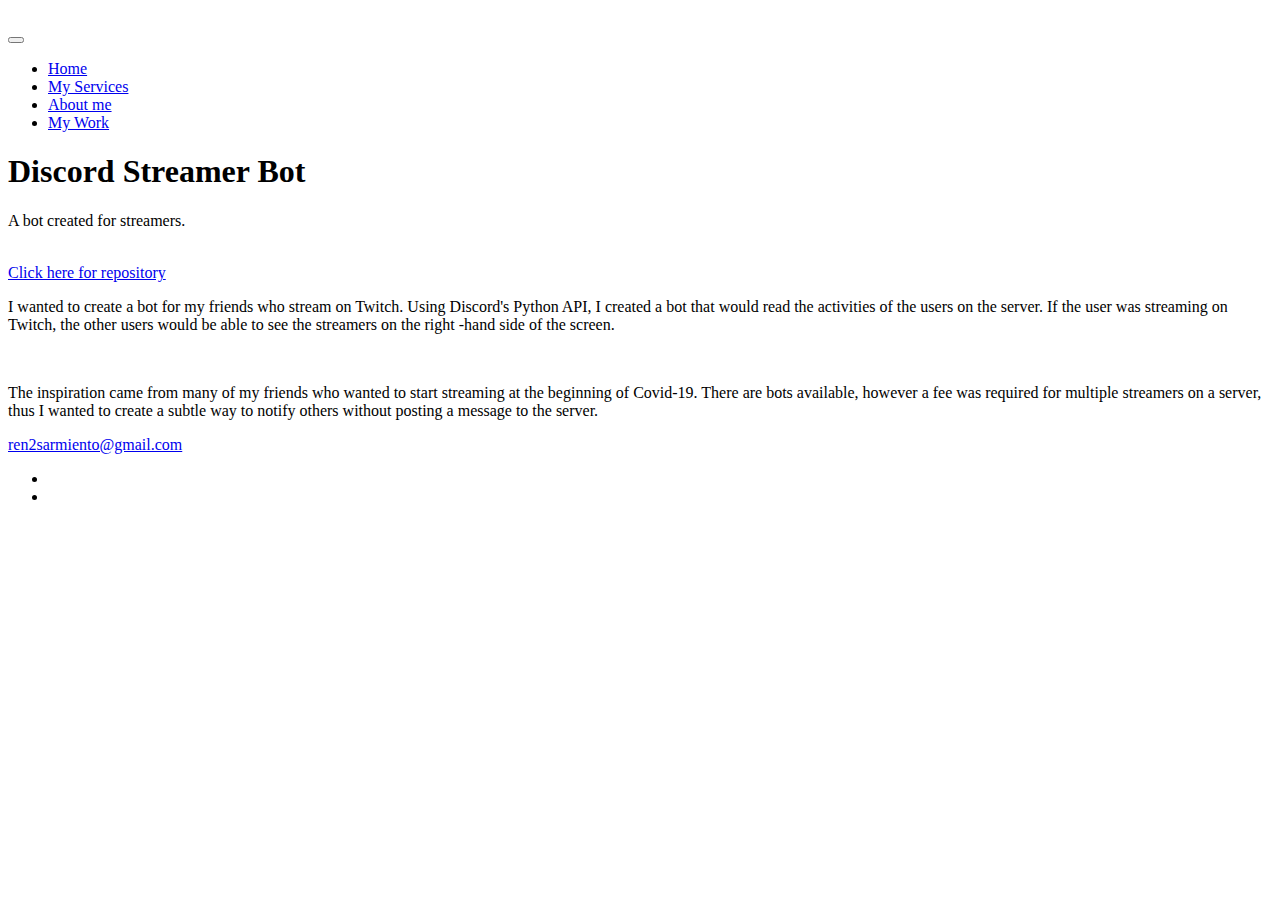
==== portfolio-item1.html @ 9c80d0d9 "Add files via upload" ====
<!DOCTYPE html>
<html lang="en">
    <head>
        <meta charset="UTF-8">
        <meta name="viewport" content="width=device-width, initial-scale=1.0">
        <title>DevJane Portfolio Website</title>
        <link rel="stylesheet" href="https://cdnjs.cloudflare.com/ajax/libs/normalize/7.0.0/normalize.min.css">
        <link rel="stylesheet" href="https://cdnjs.cloudflare.com/ajax/libs/font-awesome/5.11.2/css/all.css" integrity="sha256-46qynGAkLSFpVbEBog43gvNhfrOj+BmwXdxFgVK/Kvc=" crossorigin="anonymous" />  
        
        <!-- Update these with your own fonts -->
        <link href="https://fonts.googleapis.com/css?family=Source+Code+Pro:400,900|Source+Sans+Pro:300,900&display=swap" rel="stylesheet">
        
        <link rel="stylesheet" href="css/style.css">

    </head>
    <body>
        <header>
            <div class="logo">
                <img src="img/devjane.png" alt="">
            </div>
            <button class="nav-toggle" aria-label="toggle navigation">
                <span class="hamburger"></span>
            </button>
            <nav class="nav">
                <ul class="nav__list">
                    <li class="nav__item"><a href="index.html" class="nav__link">Home</a></li>
                    <li class="nav__item"><a href="index.html#services" class="nav__link">My Services</a></li>
                    <li class="nav__item"><a href="index.html#about" class="nav__link">About me</a></li>
                    <li class="nav__item"><a href="index.html#work" class="nav__link">My Work</a></li>
                </ul>
            </nav>
        </header>
        

        <section class="intro">
            <h1 class="section__title section__title--intro">
                Discord <strong>Streamer Bot</strong>
            </h1>
            <p class="section__subtitle section__subtitle--intro">A bot created for streamers.</p>
            <img src="img/portitem1.jpeg" alt="" class="intro__img">
        </section>
        <a href="https://github.com/rensarmiento/Discord-Streaming-Bot" class="btn">Click here for repository</a>
        
        <div class="portfolio-item-individual">
            <p>I wanted to create a bot for my friends who stream on Twitch. Using Discord's Python API, I created a bot that would read the activities of the users on the server.
                If the user was streaming on Twitch, the other users would be able to see the streamers on the right
                -hand side of the screen.</p>
            <img src="img/portfolio-details.jpg" alt="">
            <p>
                The inspiration came from many of my friends who wanted to start streaming at the beginning of Covid-19.
                There are bots available, however a fee was required for multiple streamers on a server, thus I wanted to create
                a subtle way to notify others without posting a message to the server.
            </p>
        </div>
        
        
        <!-- Footer -->
        <footer class="footer">
            <!-- replace with your own email address -->
            <a href="mailto:ren2sarmiento@gmail.com" class="footer__link">ren2sarmiento@gmail.com</a>
            <ul class="social-list">
                <li class="social-list__item">
                    <a class="social-list__link" href="https://instagram.com/rensarmiento">
                        <i class="fab fa-instagram"></i>
                    </a>
                </li>
                <li class="social-list__item">
                    <a class="social-list__link" href="https://github.com/rensarmiento">
                        <i class="fab fa-github"></i>
                    </a>
                </li>
            </ul>
        </footer>
        
        
        <script src="js/index.js"></script>
        
    </body>
</html>
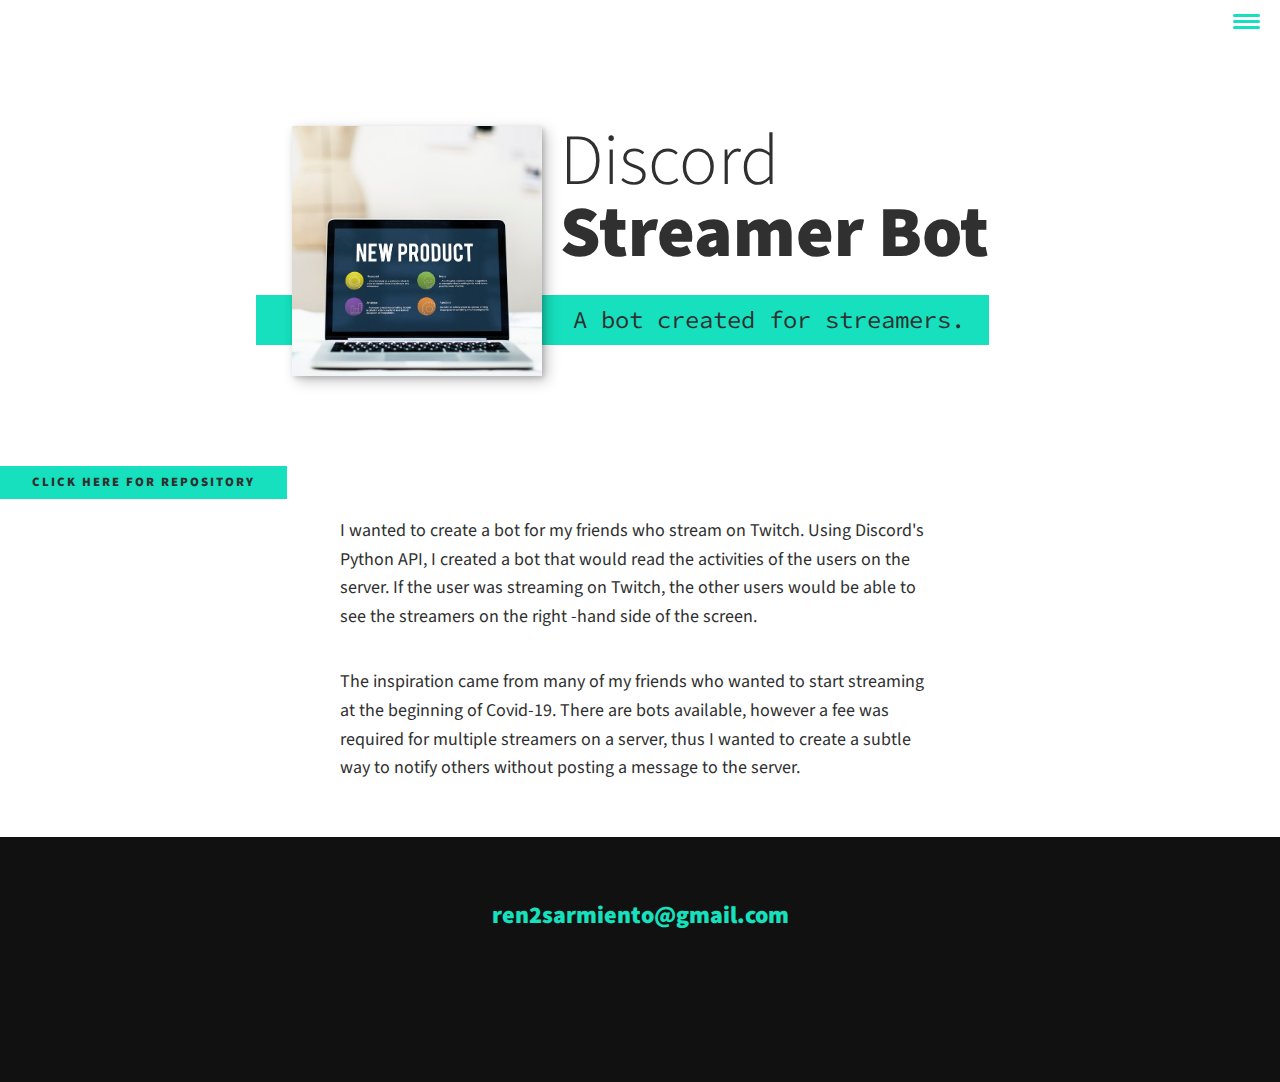
==== commit d235b8ea: "Update portfolio-item1.html" ====
--- a/portfolio-item1.html
+++ b/portfolio-item1.html
@@ -3,7 +3,7 @@
     <head>
         <meta charset="UTF-8">
         <meta name="viewport" content="width=device-width, initial-scale=1.0">
-        <title>DevJane Portfolio Website</title>
+        <title>Rainier Sarmiento Website</title>
         <link rel="stylesheet" href="https://cdnjs.cloudflare.com/ajax/libs/normalize/7.0.0/normalize.min.css">
         <link rel="stylesheet" href="https://cdnjs.cloudflare.com/ajax/libs/font-awesome/5.11.2/css/all.css" integrity="sha256-46qynGAkLSFpVbEBog43gvNhfrOj+BmwXdxFgVK/Kvc=" crossorigin="anonymous" />  
         
@@ -16,7 +16,7 @@
     <body>
         <header>
             <div class="logo">
-                <img src="img/devjane.png" alt="">
+                <img src="" alt="">
             </div>
             <button class="nav-toggle" aria-label="toggle navigation">
                 <span class="hamburger"></span>
@@ -76,4 +76,4 @@
         <script src="js/index.js"></script>
         
     </body>
-</html>+</html>
--- a/css/style.css
+++ b/css/style.css
@@ -0,0 +1,478 @@
+*,
+*::before,
+*::after {
+    box-sizing: border-box;
+}
+
+/* Custom Properties, update these for your own design */
+
+:root {
+    --ff-primary: 'Source Sans Pro', sans-serif;
+    --ff-secondary: 'Source Code Pro', monospace;
+    
+    --fw-reg: 300;
+    --fw-bold: 900;
+    
+    --clr-light: #fff;
+    --clr-dark: #303030;
+    --clr-accent: #16e0bd;
+    
+    --fs-h1: 3rem;
+    --fs-h2: 2.25rem;
+    --fs-h3: 1.25rem;
+    --fs-body: 1rem;
+    
+    --bs: 0.25em 0.25em 0.75em rgba(0,0,0,.25),
+          0.125em 0.125em 0.25em rgba(0,0,0,.15);
+}
+
+@media (min-width: 800px) {
+    :root {
+        --fs-h1: 4.5rem;
+        --fs-h2: 3.75rem;
+        --fs-h3: 1.5rem;
+        --fs-body: 1.125rem;
+    }
+}
+
+/* General styles */
+
+/* endable this to add smooth scrolling */
+/* html {
+    scroll-behavior: smooth;
+} */
+
+
+body {
+    background: var(--clr-light);
+    color: var(--clr-dark);
+    margin: 0;
+    font-family: var(--ff-primary);
+    font-size: var(--fs-body);
+    line-height: 1.6;
+}
+
+section {
+    padding: 5em 2em;
+}
+
+img {
+    display: block;
+    max-width: 100%;
+}
+
+strong { font-weight: var(--fw-bold) }
+
+:focus {
+    outline: 3px solid var(--clr-accent);
+    outline-offset: 3px;
+}
+
+/* Buttons */
+
+.btn {
+    display: inline-block;
+    padding: .5em 2.5em;
+    background: var(--clr-accent);
+    color: var(--clr-dark);
+    text-decoration: none;
+    cursor: pointer;
+    font-size: .8rem;
+    text-transform: uppercase;
+    letter-spacing: 2px;
+    font-weight: var(--fw-bold);
+    transition: transform 200ms ease-in-out;
+}
+
+.btn:hover {
+    transform: scale(1.1);
+}
+
+/* Typography */
+
+h1,
+h2,
+h3 {
+    line-height: 1;
+    margin: 0;
+}
+
+h1 { font-size: var(--fs-h1) }
+h2 { font-size: var(--fs-h2) }
+h3 { font-size: var(--fs-h3) }
+
+
+.section__title {
+    margin-bottom: .25em;
+}
+
+.section__title--intro {
+    font-weight: var(--fw-reg);
+}
+
+.section__title--intro strong {
+    display: block;
+}
+
+.section__subtitle {
+    margin: 0;
+    font-size: var(--fs-h3);
+}
+
+.section__subtitle--intro,
+.section__subtitle--about {
+    background: var(--clr-accent);
+    padding: .25em 1em;
+    font-family: var(--ff-secondary);
+    margin-bottom: 1em;
+}
+
+.section__subtitle--work {
+    color: var(--clr-accent);
+    font-weight: var(--fw-bold);
+    margin-bottom: 2em;
+}
+
+/* header */
+
+header {
+    display: flex;
+    justify-content: space-between;
+    padding: 1em;
+}
+
+.logo {
+    max-width: 100px;
+}
+
+.nav {
+    position: fixed;
+    background: var(--clr-dark);
+    color: var(--clr-light);
+    top: 0;
+    bottom: 0;
+    left: 0;
+    right: 0;
+    z-index: 100;
+    
+    transform: translateX(100%);
+    transition: transform 250ms cubic-bezier(.5, 0, .5, 1);
+}
+
+.nav__list {
+    list-style: none;
+    display: flex;
+    height: 100%;
+    flex-direction: column;
+    justify-content: space-evenly;
+    align-items: center;
+    margin: 0;
+    padding: 0;
+}
+
+.nav__link {
+    color: inherit;
+    font-weight: var(--fw-bold);
+    font-size: var(--fs-h2);
+    text-decoration: none;
+}
+
+.nav__link:hover {
+    color: var(--clr-accent);
+}
+
+.nav-toggle {
+    padding: .5em;
+    background: transparent;
+    border: 0;
+    cursor: pointer;
+    position: absolute;
+    right: 1em;
+    top: 1em;
+    z-index: 1000;
+}
+
+.nav-open .nav {
+    transform: translateX(0);
+}
+
+.nav-open .nav-toggle {
+    position: fixed;
+}
+
+.nav-open .hamburger {
+    transform: rotate(.625turn);
+}
+
+.nav-open .hamburger::before {
+    transform: rotate(90deg) translateX(-6px);
+}
+
+.nav-open .hamburger::after {
+    opacity: 0;
+}
+
+
+
+
+
+
+.hamburger {
+    display: block;
+    position: relative;
+}
+
+.hamburger,
+.hamburger::before,
+.hamburger::after {
+    background: var(--clr-accent);
+    width: 2em;
+    height: 3px;
+    border-radius: 1em;
+    transition: transform 250ms ease-in-out;
+}
+
+
+.hamburger::before,
+.hamburger::after {
+    content: '';
+    position: absolute;
+    left: 0;
+    right: 0;
+}
+
+.hamburger::before { top: 6px; }
+.hamburger::after { bottom: 6px; }
+
+
+/*  Intro section  */
+
+.intro {
+    position: relative;
+}
+
+.intro__img {
+    box-shadow: var(--bs);
+}
+
+.section__subtitle--intro {
+    display: inline-block;
+}
+
+@media (min-width: 600px) {
+    .intro {
+        display: grid;
+        width: min-content;
+        margin: 0 auto;
+        grid-column-gap: 1em;
+        grid-template-areas: 
+            "img title"
+            "img subtitle";
+        grid-template-columns: min-content max-content;
+    }
+    
+    .intro__img {
+        grid-area: img;
+        min-width: 250px;
+        position: relative;
+        z-index: 2;
+    }    
+    
+    .section__subtitle--intro {
+        align-self: start;
+        grid-column: -1 / 1;
+        grid-row: 2;
+        text-align: right;
+        position: relative;
+        left: -1.5em;
+        width: calc(100% + 1.5em);
+    }
+}
+
+
+
+/*  My services section  */
+
+.my-services {
+    background-color: var(--clr-dark);
+    background-image: url(../img/services-bg.jpg);
+    background-size: cover;
+    /* background-blend-mode: multiply; */
+    color: var(--clr-light);
+    text-align: center;
+}
+
+.section__title--services {
+    color: var(--clr-accent);
+    position: relative;
+}
+
+.section__title--services::after {
+    content: '';
+    display: block;
+    width: 2em;
+    height: 1px;
+    margin: 0.5em auto 1em;
+    background: var(--clr-light);
+    opacity: 0.25;
+}
+
+.services {
+    margin-bottom: 4em;
+}
+
+.service {
+    max-width: 500px;
+    margin: 0 auto;
+}
+
+@media (min-width: 800px) {
+    .services {
+        display: flex;
+        max-width: 1000px;
+        margin-left: auto;
+        margin-right: auto;
+    }
+    
+    .service + .service {
+        margin-left: 2em;
+    }
+}
+
+
+.about-me {
+    max-width: 1000px;
+    margin: 0 auto;
+}
+
+.about-me__img {
+    box-shadow: var(--bs);
+}
+
+@media (min-width: 600px) {
+    .about-me {
+        display: grid;
+        grid-template-columns: 1fr 200px;
+        grid-template-areas: 
+            "title img"
+            "subtitle img"
+            "text img";
+        grid-column-gap: 2em;
+    }
+    
+    .section__title--about {
+        grid-area: title;
+    }
+    
+    .section__subtitle--about {
+        grid-column: 1 / -1;
+        grid-row: 2;
+        position: relative;
+        left: -1em;
+        width: calc(100% + 2em);
+        padding-left: 1em;
+        padding-right: calc(200px + 4em);
+    }
+    
+    .about-me__img {
+        grid-area: img;
+        position: relative;
+        z-index: 2;
+    }
+}
+
+/* My Work */
+
+.my-work {
+    background-color: var(--clr-dark);
+    color: var(--clr-light);
+    text-align: center;    
+}
+
+.portfolio {
+    display: grid;
+    grid-template-columns: repeat(auto-fit, minmax(300px, 1fr));
+}
+
+.portfolio__item {
+    background: var(--clr-accent);
+    overflow: hidden;
+}
+
+.portfolio__img {
+    transition: 
+        transform 750ms cubic-bezier(.5, 0, .5, 1),
+        opacity 250ms linear;
+}
+
+.portfolio__item:focus {
+    position: relative;
+    z-index: 2;
+}
+
+.portfolio__img:hover,
+.portfolio__item:focus .portfolio__img {
+    transform: scale(1.2);
+    opacity: .5;
+}
+
+
+/* footer */
+
+.footer {
+    background: #111;
+    color: var(--clr-accent);
+    text-align: center;
+    padding: 2.5em 0;
+    font-size: var(--fs-h3);
+
+}
+
+.footer a { 
+    color: inherit;
+    text-decoration: none;
+}
+
+.footer__link {
+    font-weight: var(--fw-bold);
+}
+
+.footer__link:hover,
+.social-list__link:hover {
+    opacity: .7;
+}
+
+.footer__link:hover {
+    text-decoration: underline;
+}
+
+.social-list {
+    list-style: none;
+    display: flex;
+    justify-content: center;
+    margin: 2em 0 0;
+    padding: 0;
+}
+
+.social-list__item {
+    margin: 0 .5em;
+}
+
+.social-list__link {
+    padding: .5em;
+}
+
+
+/* Individual portfolio item styles */
+
+.portfolio-item-individual {
+    padding: 0 2em 2em;
+    max-width: 1000px;
+    margin: 0 auto;
+}
+
+.portfolio-item-individual p {
+    max-width: 600px;
+    margin-left: auto;
+    margin-right: auto;
+}
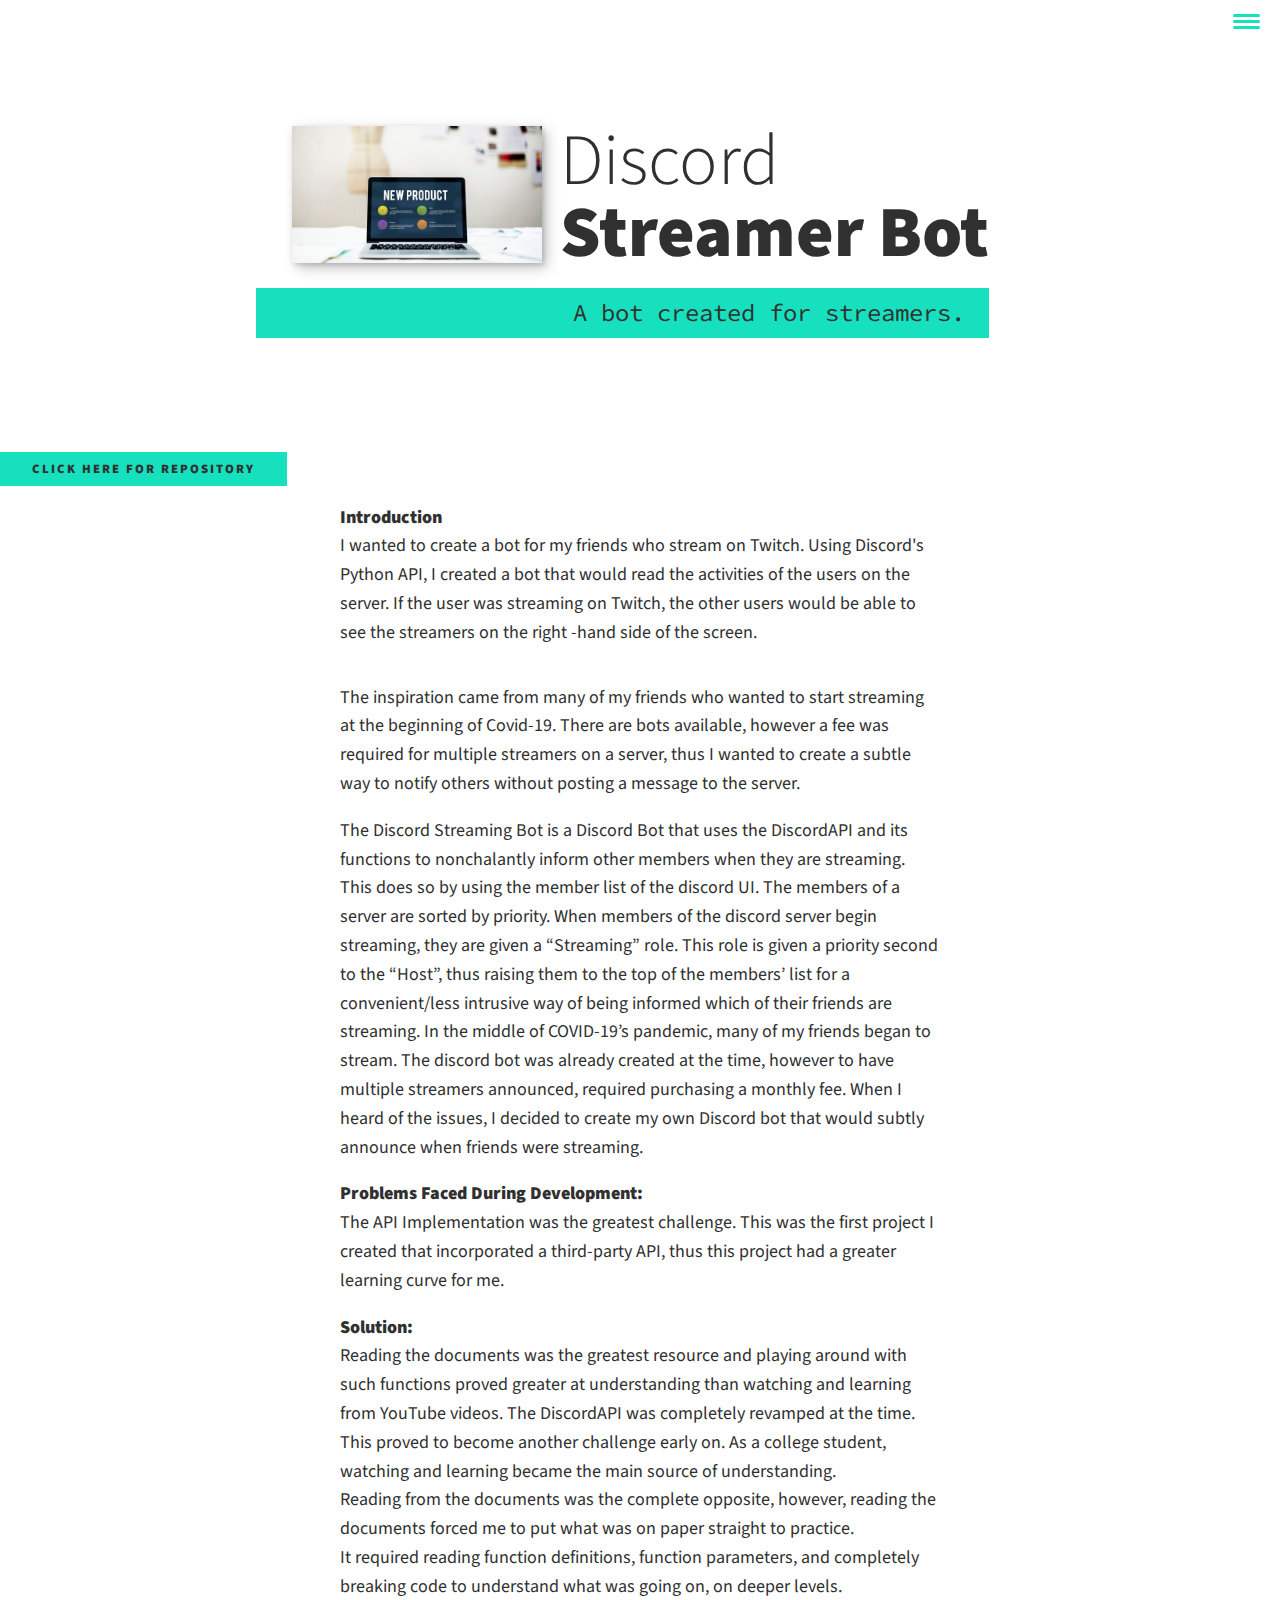
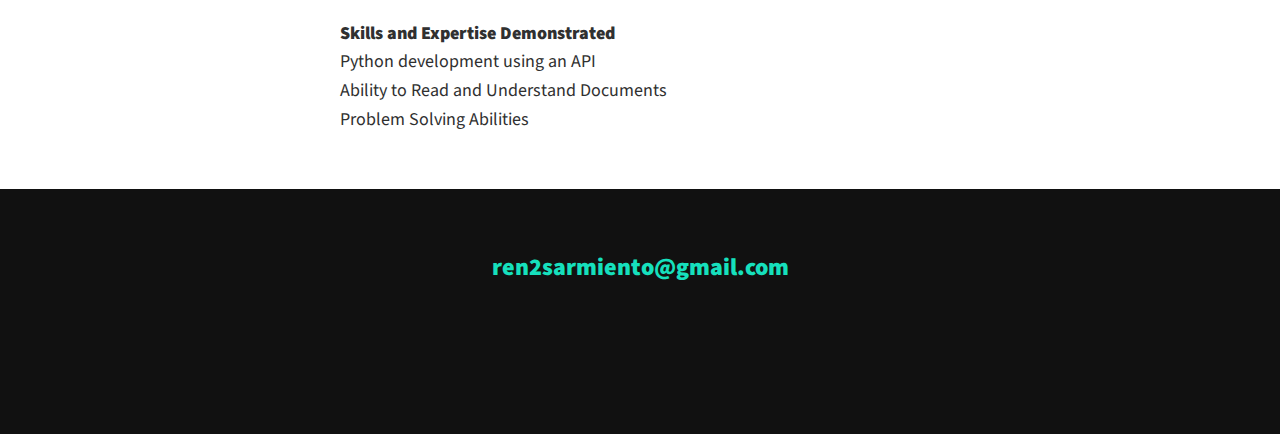
==== commit 15391668: "Updated project pages." ====
--- a/portfolio-item1.html
+++ b/portfolio-item1.html
@@ -42,7 +42,8 @@
         <a href="https://github.com/rensarmiento/Discord-Streaming-Bot" class="btn">Click here for repository</a>
         
         <div class="portfolio-item-individual">
-            <p>I wanted to create a bot for my friends who stream on Twitch. Using Discord's Python API, I created a bot that would read the activities of the users on the server.
+            <p> <strong>Introduction</strong> <br>
+                I wanted to create a bot for my friends who stream on Twitch. Using Discord's Python API, I created a bot that would read the activities of the users on the server.
                 If the user was streaming on Twitch, the other users would be able to see the streamers on the right
                 -hand side of the screen.</p>
             <img src="img/portfolio-details.jpg" alt="">
@@ -50,6 +51,39 @@
                 The inspiration came from many of my friends who wanted to start streaming at the beginning of Covid-19.
                 There are bots available, however a fee was required for multiple streamers on a server, thus I wanted to create
                 a subtle way to notify others without posting a message to the server.
+            </p>
+            <p>
+                The Discord Streaming Bot is a Discord Bot that uses the DiscordAPI and its functions to nonchalantly inform other members when they are streaming. 
+                This does so by using the member list of the discord UI. The members of a server are sorted by priority. 
+                When members of the discord server begin streaming, they are given a “Streaming” role. 
+                This role is given a priority second to the “Host”, thus raising them to the top of the members’ list for a convenient/less intrusive way of being informed which of their friends are streaming.
+
+                In the middle of COVID-19’s pandemic, many of my friends began to stream. 
+                The discord bot was already created at the time, however to have multiple streamers announced, required purchasing a monthly fee. 
+
+                When I heard of the issues, I decided to create my own Discord bot that would subtly announce when friends were streaming.
+            </p>
+            
+            <p>
+            <strong> Problems Faced During Development: </strong> <br>
+            The API Implementation was the greatest challenge. 
+            This was the first project I created that incorporated a third-party API, thus this project had a greater learning curve for me.
+            </p>
+
+            <p>
+            <strong>Solution:</strong> <br>
+            Reading the documents was the greatest resource and playing around with such functions proved greater at understanding than watching and learning from YouTube videos. 
+            The DiscordAPI was completely revamped at the time. <br>
+            This proved to become another challenge early on. As a college student, watching and learning became the main source of understanding. <br>
+            Reading from the documents was the complete opposite, however, reading the documents forced me to put what was on paper straight to practice. <br>
+            It required reading function definitions, function parameters, and completely breaking code to understand what was going on, on deeper levels.
+
+            </p>
+            <p>
+                <strong>Skills and Expertise Demonstrated</strong> <br>
+                Python development using an API <br>
+                Ability to Read and Understand Documents<br>
+                Problem Solving Abilities
             </p>
         </div>
         
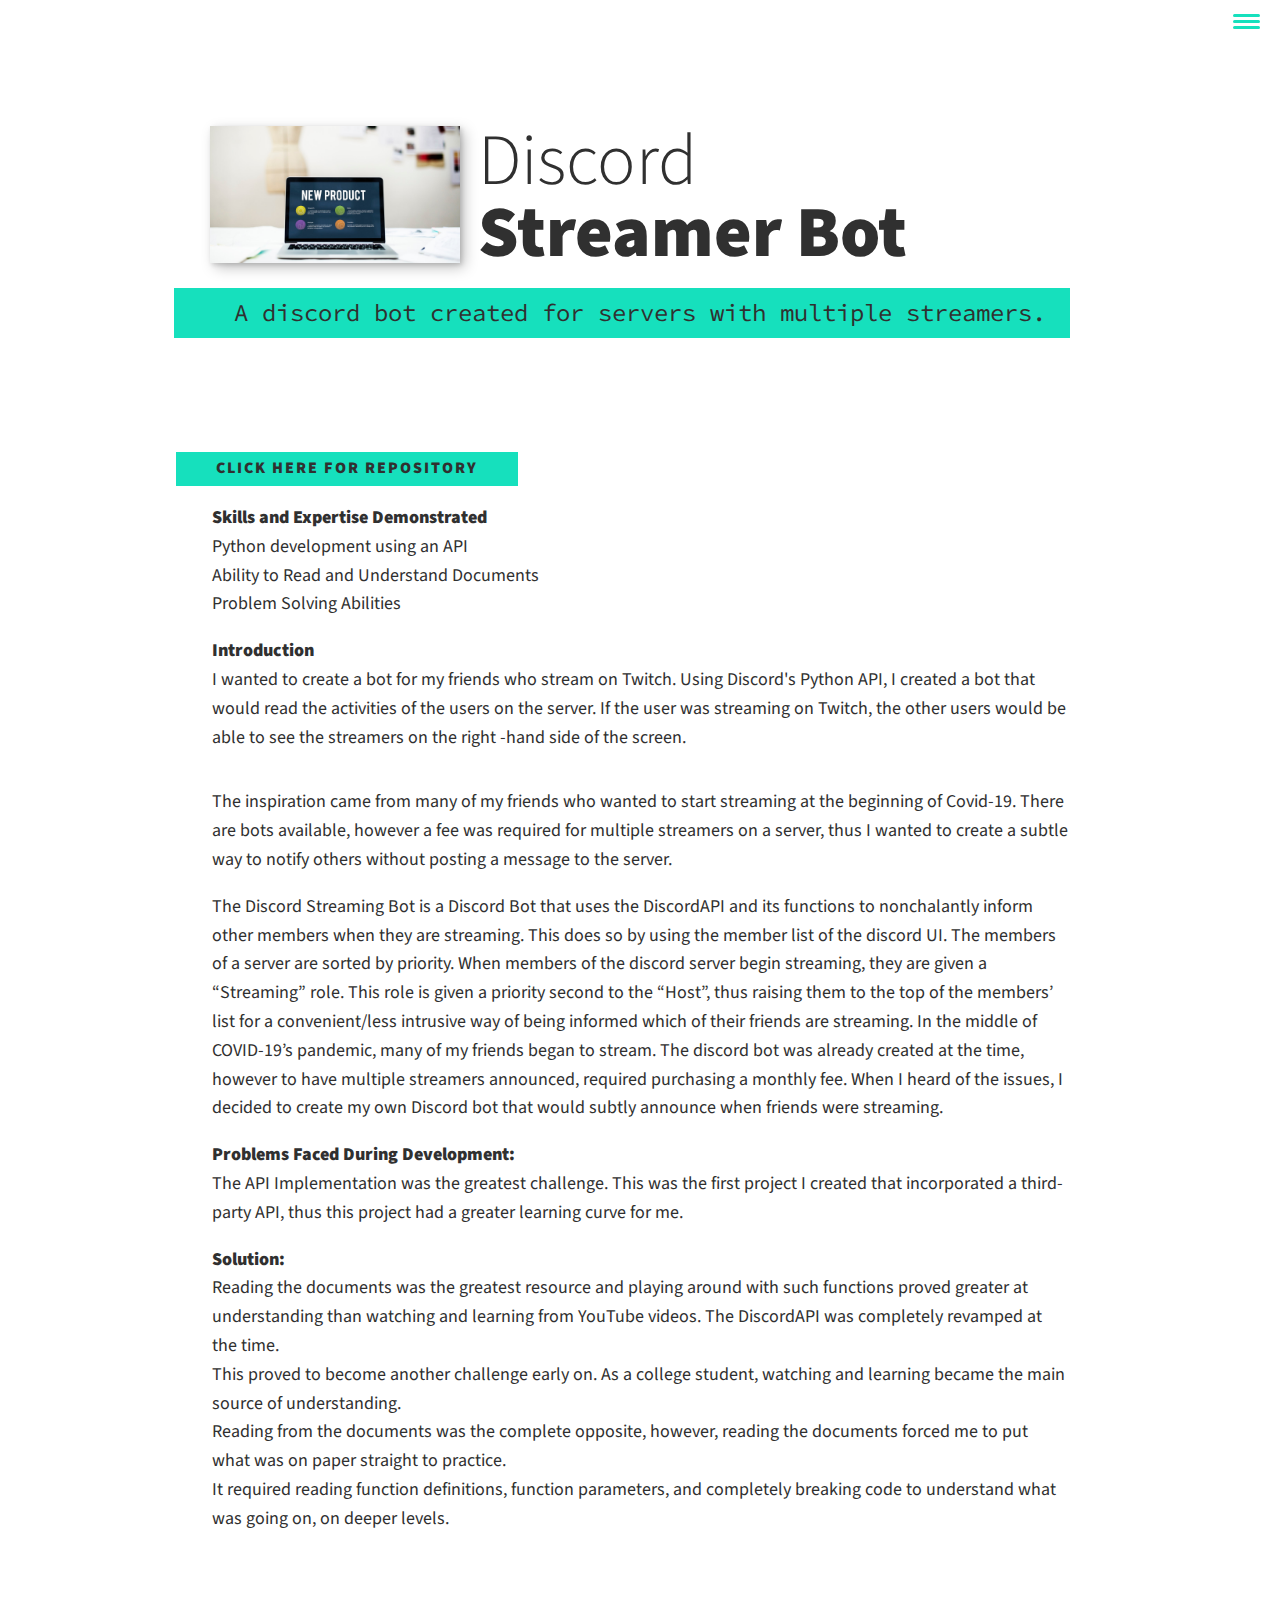
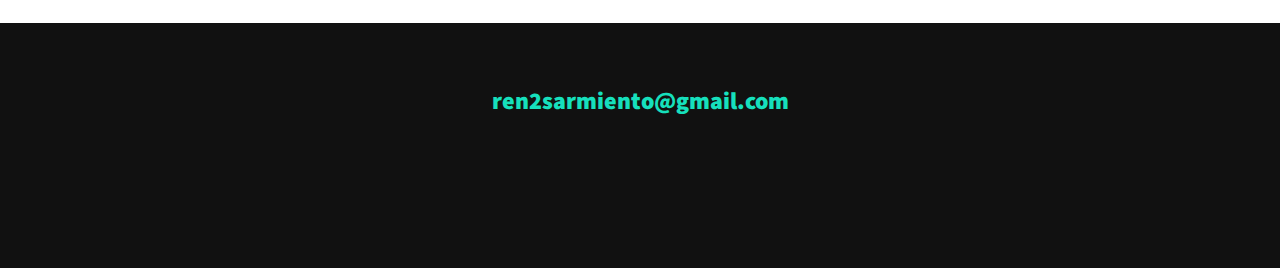
==== commit 726acfb7: "Yes." ====
--- a/portfolio-item1.html
+++ b/portfolio-item1.html
@@ -36,55 +36,54 @@
             <h1 class="section__title section__title--intro">
                 Discord <strong>Streamer Bot</strong>
             </h1>
-            <p class="section__subtitle section__subtitle--intro">A bot created for streamers.</p>
+            <p class="section__subtitle section__subtitle--intro">A discord bot created for servers with multiple streamers.</p>
             <img src="img/portitem1.jpeg" alt="" class="intro__img">
         </section>
-        <a href="https://github.com/rensarmiento/Discord-Streaming-Bot" class="btn">Click here for repository</a>
         
         <div class="portfolio-item-individual">
-            <p> <strong>Introduction</strong> <br>
-                I wanted to create a bot for my friends who stream on Twitch. Using Discord's Python API, I created a bot that would read the activities of the users on the server.
-                If the user was streaming on Twitch, the other users would be able to see the streamers on the right
-                -hand side of the screen.</p>
-            <img src="img/portfolio-details.jpg" alt="">
-            <p>
-                The inspiration came from many of my friends who wanted to start streaming at the beginning of Covid-19.
-                There are bots available, however a fee was required for multiple streamers on a server, thus I wanted to create
-                a subtle way to notify others without posting a message to the server.
-            </p>
-            <p>
-                The Discord Streaming Bot is a Discord Bot that uses the DiscordAPI and its functions to nonchalantly inform other members when they are streaming. 
-                This does so by using the member list of the discord UI. The members of a server are sorted by priority. 
-                When members of the discord server begin streaming, they are given a “Streaming” role. 
-                This role is given a priority second to the “Host”, thus raising them to the top of the members’ list for a convenient/less intrusive way of being informed which of their friends are streaming.
+            <a href="https://github.com/rensarmiento/Discord-Streaming-Bot" class="btn">Click here for repository </a>
+            <div class="portfolio-item-individual p">
 
-                In the middle of COVID-19’s pandemic, many of my friends began to stream. 
-                The discord bot was already created at the time, however to have multiple streamers announced, required purchasing a monthly fee. 
 
-                When I heard of the issues, I decided to create my own Discord bot that would subtly announce when friends were streaming.
-            </p>
-            
-            <p>
-            <strong> Problems Faced During Development: </strong> <br>
-            The API Implementation was the greatest challenge. 
-            This was the first project I created that incorporated a third-party API, thus this project had a greater learning curve for me.
-            </p>
+                <p>
+                    <strong>Skills and Expertise Demonstrated</strong> <br>
+                    Python development using an API <br>
+                    Ability to Read and Understand Documents<br>
+                    Problem Solving Abilities</p>
 
-            <p>
-            <strong>Solution:</strong> <br>
-            Reading the documents was the greatest resource and playing around with such functions proved greater at understanding than watching and learning from YouTube videos. 
-            The DiscordAPI was completely revamped at the time. <br>
-            This proved to become another challenge early on. As a college student, watching and learning became the main source of understanding. <br>
-            Reading from the documents was the complete opposite, however, reading the documents forced me to put what was on paper straight to practice. <br>
-            It required reading function definitions, function parameters, and completely breaking code to understand what was going on, on deeper levels.
+                <p> <strong>Introduction</strong> <br>
+                    I wanted to create a bot for my friends who stream on Twitch. Using Discord's Python API, I created a bot that would read the activities of the users on the server.
+                    If the user was streaming on Twitch, the other users would be able to see the streamers on the right
+                    -hand side of the screen.</p>
+                <img src="img/portfolio-details.jpg" alt="">
+                <p>
+                    The inspiration came from many of my friends who wanted to start streaming at the beginning of Covid-19.
+                    There are bots available, however a fee was required for multiple streamers on a server, thus I wanted to create
+                    a subtle way to notify others without posting a message to the server.</p>
+                <p>
+                    The Discord Streaming Bot is a Discord Bot that uses the DiscordAPI and its functions to nonchalantly inform other members when they are streaming. 
+                    This does so by using the member list of the discord UI. The members of a server are sorted by priority. 
+                    When members of the discord server begin streaming, they are given a “Streaming” role. 
+                    This role is given a priority second to the “Host”, thus raising them to the top of the members’ list for a convenient/less intrusive way of being informed which of their friends are streaming.
 
-            </p>
-            <p>
-                <strong>Skills and Expertise Demonstrated</strong> <br>
-                Python development using an API <br>
-                Ability to Read and Understand Documents<br>
-                Problem Solving Abilities
-            </p>
+                    In the middle of COVID-19’s pandemic, many of my friends began to stream. 
+                    The discord bot was already created at the time, however to have multiple streamers announced, required purchasing a monthly fee. 
+
+                    When I heard of the issues, I decided to create my own Discord bot that would subtly announce when friends were streaming.</p>
+                
+                <p>
+                    <strong> Problems Faced During Development: </strong> <br>
+                    The API Implementation was the greatest challenge. 
+                    This was the first project I created that incorporated a third-party API, thus this project had a greater learning curve for me.</p>
+
+                <p>
+                    <strong>Solution:</strong> <br>
+                    Reading the documents was the greatest resource and playing around with such functions proved greater at understanding than watching and learning from YouTube videos. 
+                    The DiscordAPI was completely revamped at the time. <br>
+                    This proved to become another challenge early on. As a college student, watching and learning became the main source of understanding. <br>
+                    Reading from the documents was the complete opposite, however, reading the documents forced me to put what was on paper straight to practice. <br>
+                    It required reading function definitions, function parameters, and completely breaking code to understand what was going on, on deeper levels.</p>
+            </div>
         </div>
         
         
--- a/css/style.css
+++ b/css/style.css
@@ -71,13 +71,14 @@
 /* Buttons */
 
 .btn {
-    display: inline-block;
-    padding: .5em 2.5em;
+    display:inline-flex;
+    position:sticky;
+    padding: .25em 2.5em;
     background: var(--clr-accent);
     color: var(--clr-dark);
-    text-decoration: none;
+    text-decoration:none;
     cursor: pointer;
-    font-size: .8rem;
+    font-size: 1rem;
     text-transform: uppercase;
     letter-spacing: 2px;
     font-weight: var(--fw-bold);
@@ -472,7 +473,8 @@
 }
 
 .portfolio-item-individual p {
-    max-width: 600px;
+    max-width: 1000px;
     margin-left: auto;
     margin-right: auto;
 }
+
